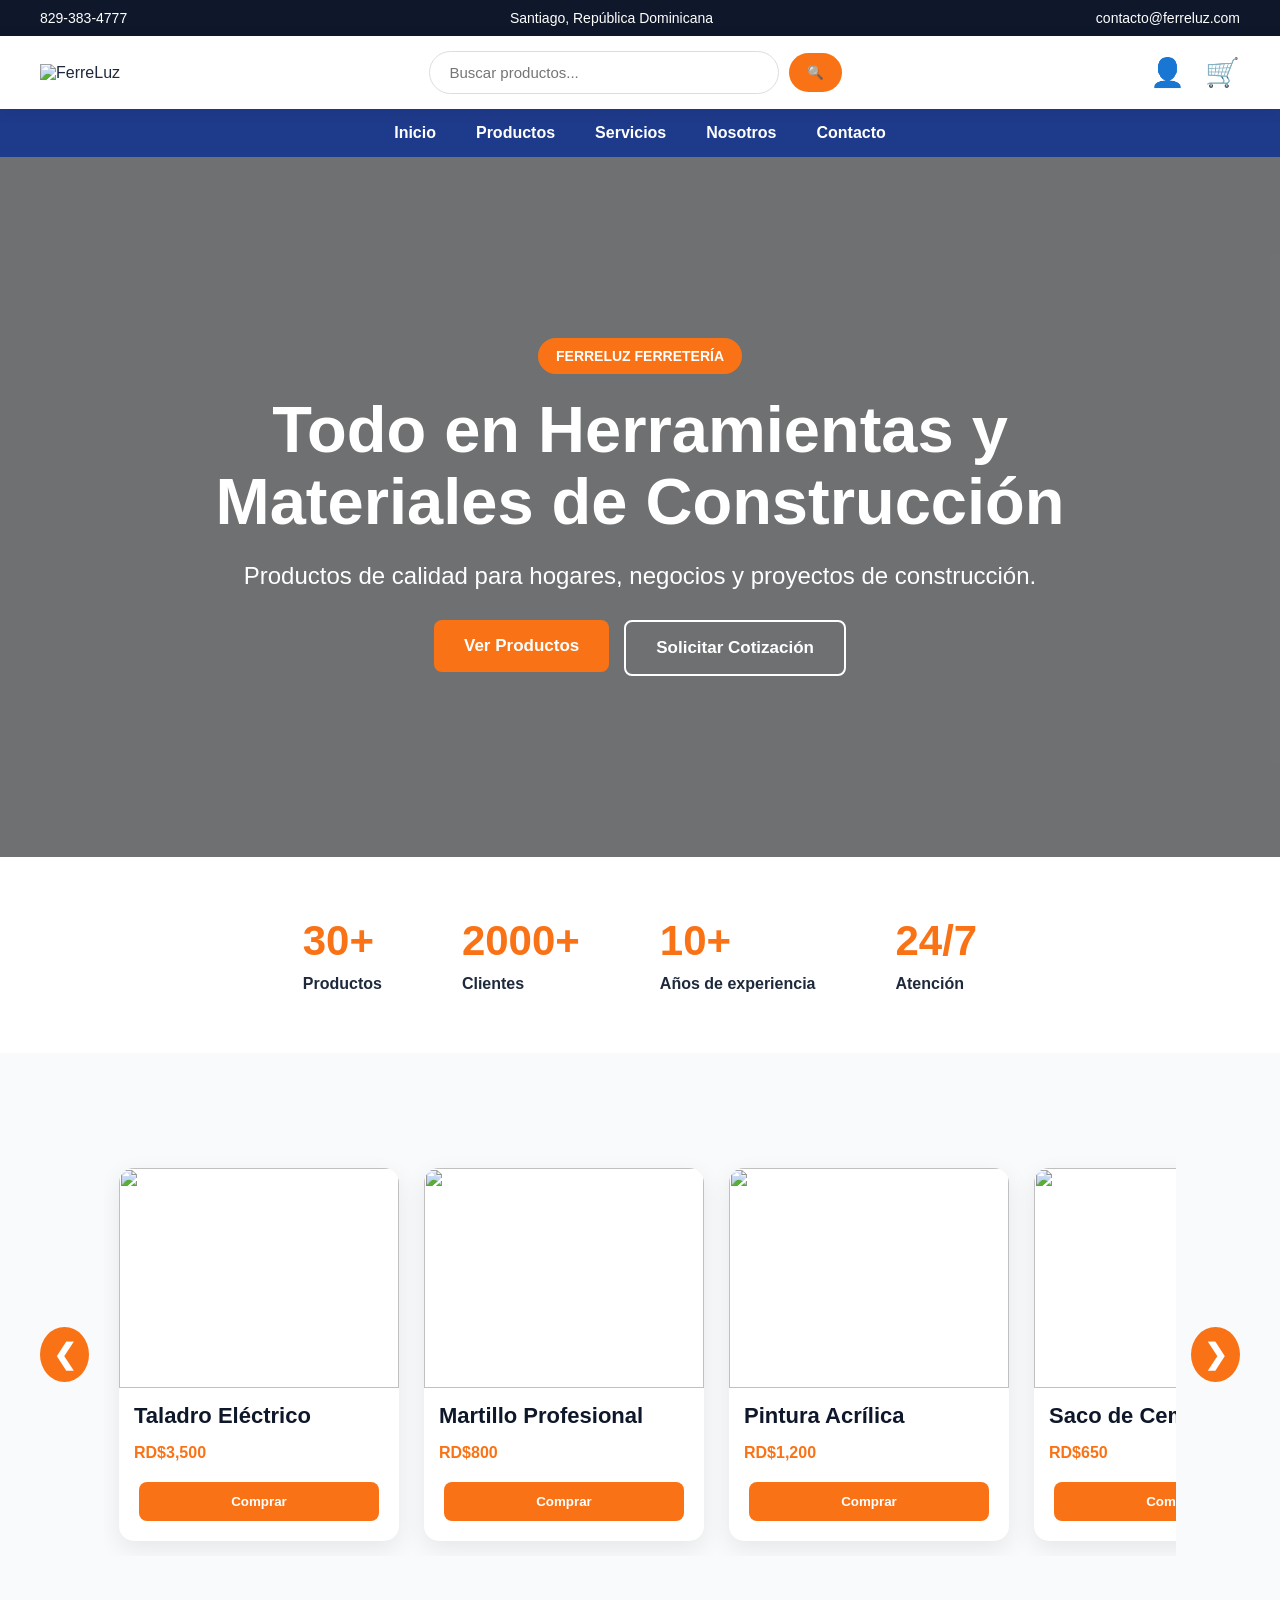
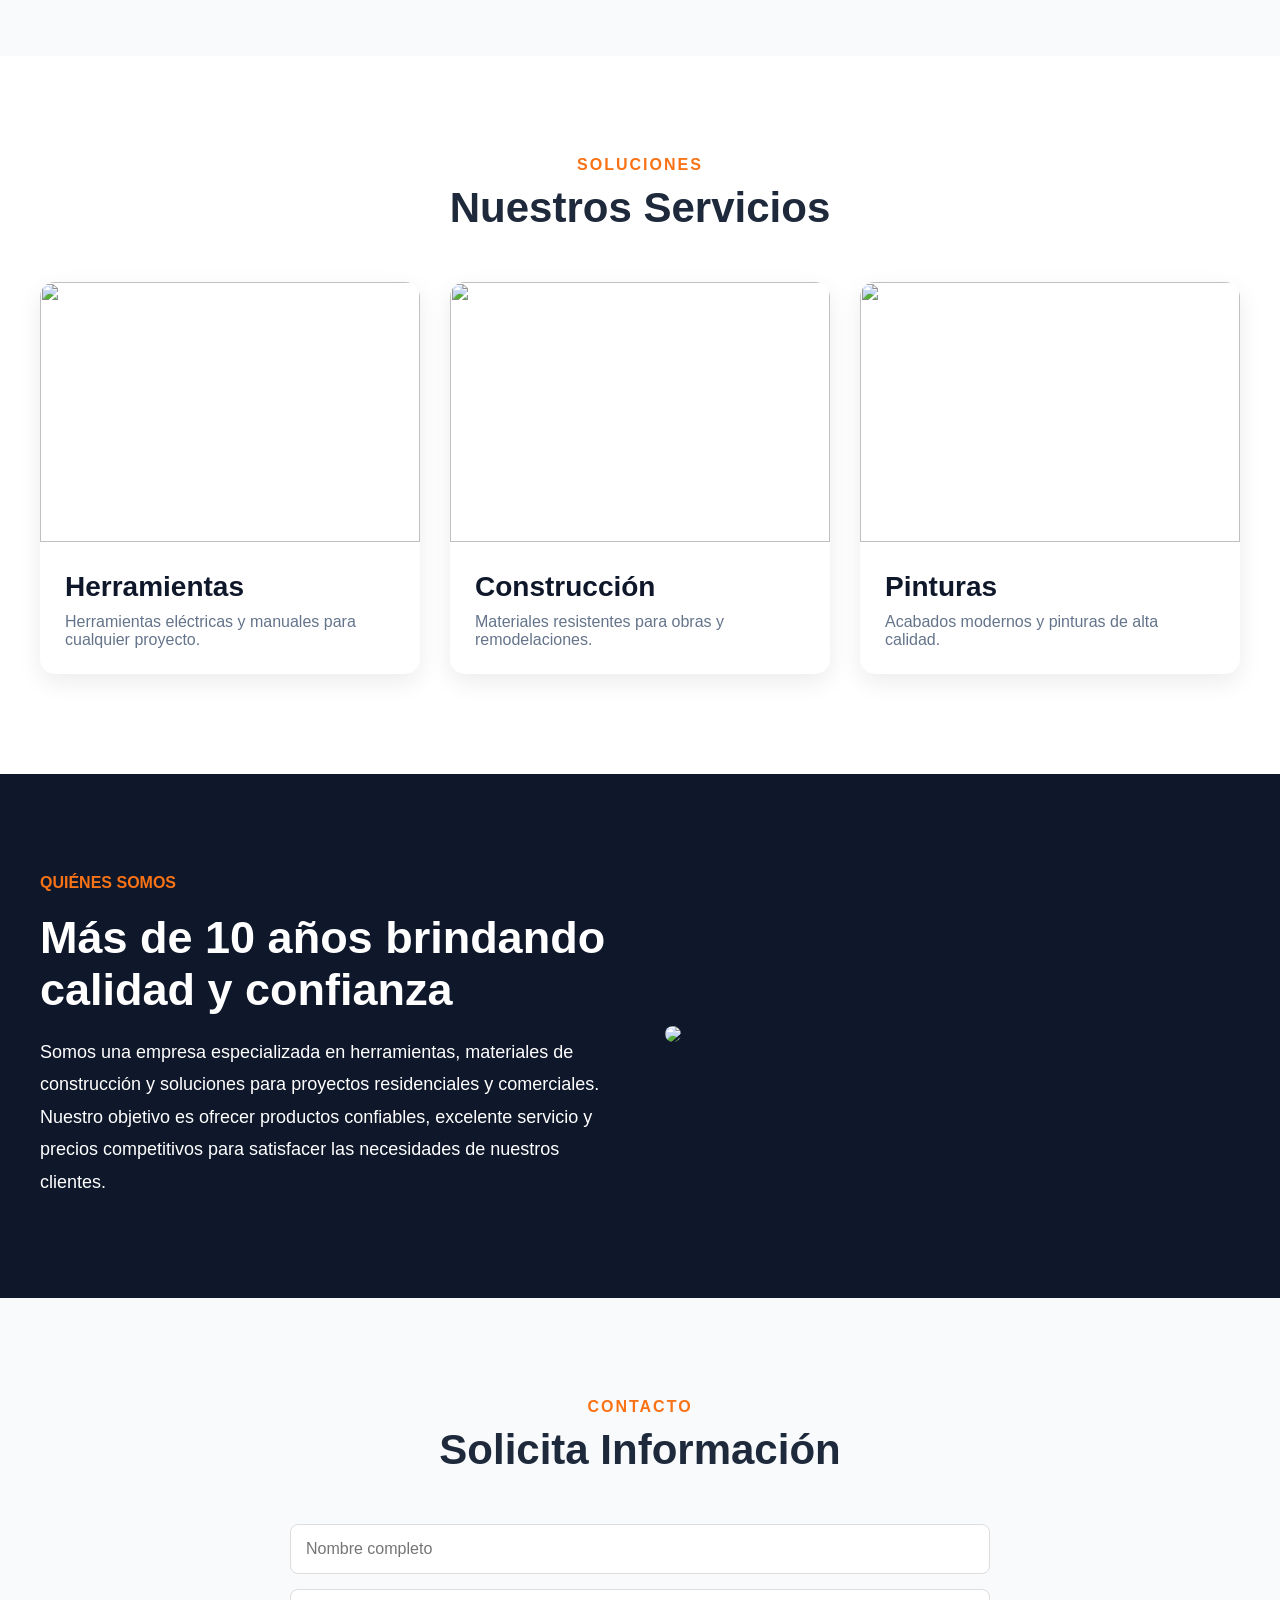
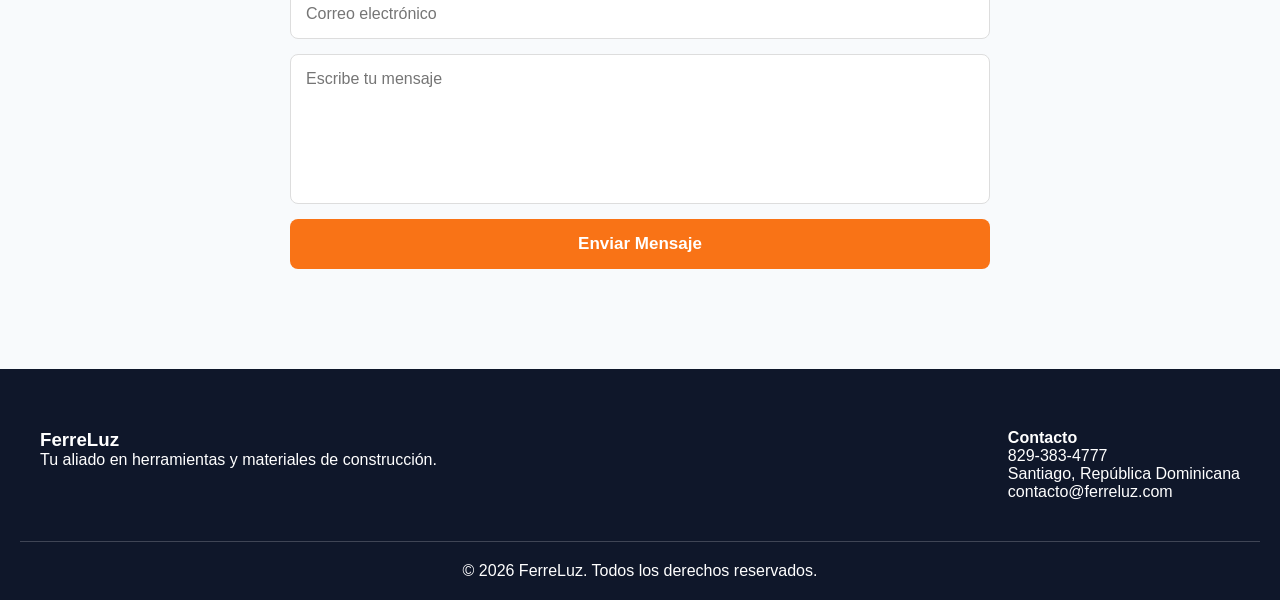
==== index.html @ 65fd2a57 "Add files via upload" ====
<!DOCTYPE html>
<html lang="es">

<head>

<meta charset="UTF-8">
<meta name="viewport" content="width=device-width, initial-scale=1.0">

<title>FerreLuz | Ferretería y Materiales de Construcción</title>

<link rel="stylesheet" href="style.css">

</head>

<script>

const fondos = [
"imagenes/nose.jpg",
"imagenes/carrusel1.jpeg",
"imagenes/carrusel2.jpeg",
];

let fondoActual = 0;

function cambiarFondo(){

fondoActual++;

if(fondoActual >= fondos.length){
fondoActual = 0;
}

document.getElementById("inicio").style.backgroundImage =
`url('${fondos[fondoActual]}')`;

}

setInterval(cambiarFondo, 4000);

</script>

<script>

function moverProductos(direccion){

const slider =
document.getElementById("sliderProductos");

slider.scrollLeft += direccion * 320;

}

</script>



<body>

<!-- TOPBAR -->

<div class="topbar">

<div> 829-383-4777</div>

<div> Santiago, República Dominicana</div>

<div> contacto@ferreluz.com</div>

</div>

<!-- HEADER -->

<header>

<div class="logo-container">

<img src="imagenes/logo.png" alt="FerreLuz" class="logo">

</div>

<div class="buscador">

<input type="text" placeholder="Buscar productos...">

<button>🔍</button>

</div>

<div class="acciones">

<span onclick="abrirCuenta()">👤</span>
<span onclick="abrirCarrito()">🛒</span>

</div>

</header>

<!-- MENU -->

<nav class="menu-principal">

<a href="#inicio">Inicio</a>
<a href="#productos">Productos</a>
<a href="#servicios">Servicios</a>
<a href="#nosotros">Nosotros</a>
<a href="#contacto">Contacto</a>

</nav>

<!-- HERO -->

<section id="inicio">

<div class="overlay"></div>

<div class="contenido-hero">

<span class="etiqueta">
FERRELUZ FERRETERÍA 
</span>

<h1>
Todo en Herramientas y Materiales de Construcción
</h1>

<p>
Productos de calidad para hogares, negocios y proyectos de construcción.
</p>

<div class="hero-botones">

<a href="productos.html">

<button class="btn-principal">
Ver Productos
</button>

</a>

<a href="#contacto">

<button class="btn-secundario">
Solicitar Cotización
</button>

</a>

</div>

</div>

</section>

<!-- ESTADISTICAS -->

<section class="estadisticas">

<div class="dato">

<h3>30+</h3>

<p>Productos</p>

</div>

<div class="dato">

<h3>2000+</h3>

<p>Clientes</p>

</div>

<div class="dato">

<h3>10+</h3>

<p>Años de experiencia</p>

</div>

<div class="dato">

<h3>24/7</h3>

<p>Atención</p>

</div>

</section>

<!-- PRODUCTOS DESTACADOS -->

<section id="productos">

<div class="contenedor-slider-productos">

<button class="flecha-producto izquierda"
onclick="moverProductos(-1)">
❮
</button>

<div class="productos-grid" id="sliderProductos">

<div class="card-producto">

<img src="imagenes/Taladro.jpg">

<h3>Taladro Eléctrico</h3>

<p>RD$3,500</p>

<button onclick="abrirCompra('Taladro Eléctrico')">
Comprar
</button>

</div>

<div class="card-producto">

<img src="imagenes/Martillo.jpg">

<h3>Martillo Profesional</h3>

<p>RD$800</p>

<button onclick="abrirCompra('Martillo Profesional')">
Comprar
</button>

</div>

<div class="card-producto">

<img src="imagenes/Pintura Vinil.jpg">

<h3>Pintura Acrílica</h3>

<p>RD$1,200</p>

<button onclick="abrirCompra('Pintura Acrílica')">
Comprar
</button>

</div>

<div class="card-producto">

<img src="imagenes/cemento.jpg">

<h3>Saco de Cemento</h3>

<p>RD$650</p>

<button onclick="abrirCompra('Saco de Cemento')">
Comprar
</button>

</div>

<div class="card-producto">

<img src="imagenes/Caja.jpg">

<h3>Caja de Herramientas</h3>

<p>RD$2,000</p>

<button onclick="abrirCompra('Caja de Herramientas')">
Comprar
</button>

</div>

<div class="card-producto">

<img src="imagenes/block.jpg">

<h3>Bloques</h3>

<p>RD$75</p>

<button onclick="abrirCompra('Bloques')">
Comprar
</button>

</div>

</div>

<button class="flecha-producto derecha"
onclick="moverProductos(1)">
❯
</button>

</div>

</section>

<!-- SERVICIOS -->

<section id="servicios">

<div class="titulo-seccion">

<span>SOLUCIONES</span>

<h2>Nuestros Servicios</h2>

</div>

<div class="servicios-grid">

<a href="herramientas.html" class="servicio-card">

<img src="imagenes/herramientas.jpg">

<div class="servicio-info">

<h3>Herramientas</h3>

<p>
Herramientas eléctricas y manuales para cualquier proyecto.
</p>

</div>

</a>

<a href="construccion.html" class="servicio-card">

<img src="imagenes/construccion.jpg">

<div class="servicio-info">

<h3>Construcción</h3>

<p>
Materiales resistentes para obras y remodelaciones.
</p>

</div>

</a>

<a href="pinturas.html" class="servicio-card">

<img src="imagenes/pintura.jpg">

<div class="servicio-info">

<h3>Pinturas</h3>

<p>
Acabados modernos y pinturas de alta calidad.
</p>

</div>

</a>

</div>

</section>

<!-- NOSOTROS -->

<section id="nosotros">

<div class="contenedor-nosotros">

<div class="texto-nosotros">

<span>QUIÉNES SOMOS</span>

<h2>
Más de 10 años brindando calidad y confianza
</h2>

<p>

Somos una empresa especializada en herramientas, materiales de construcción y soluciones para proyectos residenciales y comerciales.

Nuestro objetivo es ofrecer productos confiables, excelente servicio y precios competitivos para satisfacer las necesidades de nuestros clientes.

</p>

</div>

<div class="imagen-nosotros">

<img src="imagenes/construccion.jpg">

</div>

</div>

</section>

<!-- CONTACTO -->

<section id="contacto">

<div class="titulo-seccion">

<span>CONTACTO</span>

<h2>Solicita Información</h2>

</div>

<form onsubmit="enviarFormulario(event)">

<input type="text" id="nombre" placeholder="Nombre completo" required>

<input type="email" id="correo" placeholder="Correo electrónico" required>

<textarea id="mensaje" placeholder="Escribe tu mensaje" required></textarea>

<button type="submit">
Enviar Mensaje
</button>

</form>

<p id="respuesta"></p>

</section>

<!-- FOOTER -->

<footer>

<div class="footer-contenido">

<div>

<h3>FerreLuz</h3>

<p>
Tu aliado en herramientas y materiales de construcción.
</p>

</div>

<div>

<h4>Contacto</h4>

<p> 829-383-4777</p>

<p> Santiago, República Dominicana</p>

<p> contacto@ferreluz.com</p>

</div>

</div>

<div class="footer-copy">

© 2026 FerreLuz. Todos los derechos reservados.

</div>

</footer>

<div id="modalCuenta" class="modal">

<div class="modal-contenido">

<span class="cerrar" onclick="cerrarCuenta()">&times;</span>

<div id="crearCuenta">

<h2>Crear Cuenta</h2>

<input type="text" placeholder="Nombre">

<input type="email" placeholder="Correo">

<input type="password" placeholder="Contraseña">

<button
onclick="registrarCuenta()"
style="
width:100%;
padding:12px;
background:#f97316;
color:white;
border:none;
border-radius:8px;
font-size:16px;
font-weight:bold;
cursor:pointer;
">
Crear Cuenta
</button>

<p>
¿Ya tienes cuenta?
<a href="#" onclick="mostrarLogin()">
Iniciar sesión
</a>
</p>

</div>

<div id="iniciarSesion" style="display:none;">

<h2>Iniciar Sesión</h2>

<input type="email" placeholder="Correo">

<input type="password" placeholder="Contraseña">

<button
style="
width:100%;
padding:15px;
background:#f97316;
color:white;
border:none;
border-radius:8px;
font-size:17px;
font-weight:bold;
cursor:pointer;
margin-top:10px;
">
Entrar
</button>

<p>
¿No tienes cuenta?
<a href="#" onclick="mostrarRegistro()">
Crear Cuenta
</a>
</p>

</div>

</div>

</div>

<div id="modalCarrito" class="modal">

<div class="modal-contenido">

<span class="cerrar" onclick="cerrarCarrito()">
&times;
</span>

<h2>Carrito</h2>

<ul id="listaCarrito"></ul>

</div>

</div>

<!-- MODAL COMPRA -->

<div id="modalCompra" class="modal">

<div class="modal-contenido">

<span class="cerrar" onclick="cerrarCompra()">
&times;
</span>

<h2>Formulario de Compra</h2>

<p id="productoSeleccionado"></p>

<input type="text" placeholder="Nombre completo">

<input type="email" placeholder="Correo electrónico">

<input type="text" placeholder="Número de tarjeta">

<input type="text" placeholder="Fecha de vencimiento">

<input type="text" placeholder="CVV">

<button
onclick="finalizarCompra()"
style="
width:100%;
padding:15px;
background:#f97316;
color:white;
border:none;
border-radius:8px;
font-size:17px;
font-weight:bold;
cursor:pointer;
">
PAGAR
</button>

</div>

</div>

<script>

function abrirCompra(producto){

document.getElementById("modalCompra").style.display="flex";

document.getElementById("productoSeleccionado").innerHTML=
"Producto seleccionado: " + producto;

}

function cerrarCompra(){

document.getElementById("modalCompra").style.display="none";

}

let productoActual = "";

function abrirCompra(producto){

productoActual = producto;

document.getElementById("modalCompra").style.display="flex";

document.getElementById("productoSeleccionado").innerHTML =
"Producto seleccionado: " + producto;

}

function finalizarCompra(){

let carrito =
JSON.parse(localStorage.getItem("carrito")) || [];

carrito.push(productoActual);

localStorage.setItem(
"carrito",
JSON.stringify(carrito)
);

alert("Compra realizada correctamente");

cerrarCompra();

}

async function enviarFormulario(event){

event.preventDefault();

let nombre =
document.getElementById("nombre").value;

document.getElementById("respuesta").innerHTML =
"✅ Gracias por contactarnos, " + nombre;

}

function abrirCuenta(){
document.getElementById("modalCuenta").style.display="flex";
}

function cerrarCuenta(){
document.getElementById("modalCuenta").style.display="none";
}

function mostrarLogin(){

document.getElementById("crearCuenta").style.display="none";

document.getElementById("iniciarSesion").style.display="block";

}

function mostrarRegistro(){

document.getElementById("crearCuenta").style.display="block";

document.getElementById("iniciarSesion").style.display="none";

}

function registrarCuenta(){

alert("Cuenta creada correctamente");

cerrarCuenta();

}

function abrirCarrito(){

let carrito =
JSON.parse(localStorage.getItem("carrito")) || [];

let lista =
document.getElementById("listaCarrito");

lista.innerHTML = "";

carrito.forEach(function(producto){

lista.innerHTML += "<li>" + producto + "</li>";

});

document.getElementById("modalCarrito").style.display="flex";

}

function cerrarCarrito(){

document.getElementById("modalCarrito").style.display="none";

}

</script>

</body>

</html>
---- style.css ----
/* ===================================
   FERRELUZ - ESTILO PROFESIONAL
=================================== */

*{
margin:0;
padding:0;
box-sizing:border-box;
font-family:Arial, sans-serif;
}

body{
background:#f8fafc;
color:#1e293b;
overflow-x:hidden;
}

/* TOPBAR */

.topbar{
background:#0f172a;
color:white;
padding:10px 40px;
display:flex;
justify-content:space-between;
flex-wrap:wrap;
font-size:14px;
}

/* HEADER */

header{
background:white;
padding:15px 40px;
display:flex;
align-items:center;
justify-content:space-between;
box-shadow:0 2px 15px rgba(0,0,0,.08);
position:sticky;
top:0;
z-index:1000;
}

.logo{
height:70px;
}

.buscador{
display:flex;
align-items:center;
gap:10px;
}

.buscador input{
width:350px;
padding:12px 20px;
border:1px solid #ddd;
border-radius:30px;
font-size:15px;
outline:none;
}

.buscador button{
background:#f97316;
color:white;
border:none;
padding:12px 18px;
border-radius:30px;
cursor:pointer;
}

.acciones{
display:flex;
gap:20px;
font-size:28px;
cursor:pointer;
}

/* MENU */

.menu-principal{
background:#1e3a8a;
display:flex;
justify-content:center;
padding:15px;
gap:40px;
}

.menu-principal a{
color:white;
text-decoration:none;
font-weight:bold;
transition:.3s;
}

.menu-principal a:hover{
color:#f97316;
}

/* HERO */

#inicio{
height:700px;
background:url("imagenes/nose.jpg");
background-size:cover;
background-position:center;
position:relative;
display:flex;
align-items:center;
justify-content:center;
text-align:center;
}

.overlay{
position:absolute;
width:100%;
height:100%;
background:rgba(0,0,0,.55);
}

.contenido-hero{
position:relative;
z-index:2;
max-width:1000px;
padding:20px;
}

.etiqueta{
background:#f97316;
color:white;
padding:10px 18px;
border-radius:30px;
font-size:14px;
font-weight:bold;
display:inline-block;
margin-bottom:20px;
}

.contenido-hero h1{
font-size:65px;
color:white;
line-height:1.1;
margin-bottom:25px;
}

.contenido-hero p{
font-size:24px;
color:white;
margin-bottom:30px;
}

.hero-botones{
display:flex;
justify-content:center;
gap:15px;
flex-wrap:wrap;
}

.btn-principal{
background:#f97316;
color:white;
padding:16px 30px;
border:none;
border-radius:8px;
font-size:17px;
font-weight:bold;
cursor:pointer;
transition:.3s;
}

.btn-principal:hover{
transform:translateY(-4px);
}

.btn-secundario{
background:transparent;
color:white;
padding:16px 30px;
border:2px solid white;
border-radius:8px;
font-size:17px;
font-weight:bold;
cursor:pointer;
transition:.3s;
}

.btn-secundario:hover{
background:white;
color:black;
}

/* ESTADISTICAS */

.estadisticas{
display:flex;
justify-content:center;
gap:80px;
padding:60px 20px;
background:white;
flex-wrap:wrap;
}

.dato h3{
font-size:42px;
color:#f97316;
}

.dato p{
font-weight:bold;
margin-top:10px;
}

/* TITULOS */

.titulo-seccion{
text-align:center;
margin-bottom:50px;
}

.titulo-seccion span{
color:#f97316;
font-weight:bold;
letter-spacing:2px;
}

.titulo-seccion h2{
font-size:42px;
margin-top:10px;
}

/* PRODUCTOS */

#productos{
padding:100px 40px;
background:#f8fafc;
}

.productos-grid{
display:grid;
grid-template-columns:repeat(auto-fit,minmax(260px,1fr));
gap:30px;
max-width:1300px;
margin:auto;
}

.card-producto{
background:white;
border-radius:15px;
overflow:hidden;
box-shadow:0 8px 25px rgba(0,0,0,.08);
transition:.3s;
}

.card-producto:hover{
transform:translateY(-10px);
}

.card-producto img{
width:100%;
height:250px;
object-fit:cover;
}

.card-producto h3{
padding:15px;
font-size:22px;
}

.card-producto p{
padding:0 15px;
font-weight:bold;
color:#f97316;
}

.card-producto button{
margin:20px;
width:calc(100% - 40px);
padding:12px;
border:none;
background:#f97316;
color:white;
font-weight:bold;
border-radius:8px;
cursor:pointer;
}

.ver-mas{
text-align:center;
margin-top:40px;
}

.ver-mas button{
padding:15px 30px;
background:#1e3a8a;
color:white;
border:none;
border-radius:8px;
cursor:pointer;
}

/* SERVICIOS */

#servicios{
padding:100px 40px;
background:white;
}

.servicios-grid{
display:grid;
grid-template-columns:repeat(auto-fit,minmax(320px,1fr));
gap:30px;
max-width:1300px;
margin:auto;
}

.servicio-card{
text-decoration:none;
background:white;
border-radius:15px;
overflow:hidden;
box-shadow:0 8px 25px rgba(0,0,0,.08);
transition:.3s;
}

.servicio-card:hover{
transform:translateY(-10px);
}

.servicio-card img{
width:100%;
height:260px;
object-fit:cover;
}

.servicio-info{
padding:25px;
}

.servicio-info h3{
font-size:28px;
color:#0f172a;
margin-bottom:10px;
}

.servicio-info p{
color:#64748b;
}

/* NOSOTROS */

#nosotros{
padding:100px 40px;
background:#0f172a;
color:white;
}

.contenedor-nosotros{
display:grid;
grid-template-columns:1fr 1fr;
gap:50px;
max-width:1300px;
margin:auto;
align-items:center;
}

.texto-nosotros span{
color:#f97316;
font-weight:bold;
}

.texto-nosotros h2{
font-size:45px;
margin:20px 0;
}

.texto-nosotros p{
font-size:18px;
line-height:1.8;
}

.imagen-nosotros img{
width:100%;
border-radius:15px;
}

/* CONTACTO */

#contacto{
padding:100px 20px;
background:#f8fafc;
text-align:center;
}

form{
max-width:700px;
margin:auto;
display:flex;
flex-direction:column;
gap:15px;
}

form input,
form textarea{
padding:15px;
border:1px solid #ddd;
border-radius:8px;
font-size:16px;
}

form textarea{
height:150px;
resize:none;
}

form button{
background:#f97316;
color:white;
border:none;
padding:15px;
border-radius:8px;
font-size:17px;
font-weight:bold;
cursor:pointer;
}

/* MODAL */

.modal{
display:none;
position:fixed;
top:0;
left:0;
width:100%;
height:100%;
background:rgba(0,0,0,.7);
justify-content:center;
align-items:center;
z-index:9999;
}

.modal-contenido{
background:white;
padding:30px;
width:90%;
max-width:450px;
border-radius:15px;
position:relative;
}

.modal-contenido input{
width:100%;
margin-bottom:10px;
padding:12px;
}

.cerrar{
position:absolute;
top:10px;
right:20px;
font-size:30px;
cursor:pointer;
}

/* FOOTER */

footer{
background:#0f172a;
color:white;
padding:60px 20px 20px;
}

.footer-contenido{
display:flex;
justify-content:space-between;
max-width:1200px;
margin:auto;
flex-wrap:wrap;
gap:30px;
}

.footer-copy{
text-align:center;
margin-top:40px;
padding-top:20px;
border-top:1px solid rgba(255,255,255,.2);
}

/* RESPONSIVE */

@media(max-width:768px){

.topbar{
justify-content:center;
gap:10px;
text-align:center;
}

header{
flex-direction:column;
gap:15px;
}

.buscador input{
width:250px;
}

.menu-principal{
flex-wrap:wrap;
gap:15px;
}

.contenido-hero h1{
font-size:38px;
}

.contenido-hero p{
font-size:18px;
}

.contenedor-nosotros{
grid-template-columns:1fr;
}

.estadisticas{
gap:30px;
}

}

/* ===== PAGINAS DE PRODUCTOS ===== */

.productos{
display:grid;
grid-template-columns:repeat(auto-fill,minmax(220px,1fr));
gap:25px;
max-width:1200px;
margin:auto;
padding:40px 20px;
}

.productos .card{
background:white;
border-radius:15px;
overflow:hidden;
box-shadow:0 5px 15px rgba(0,0,0,.1);
padding:15px;
text-align:center;
transition:.3s;
}

.productos .card:hover{
transform:translateY(-8px);
box-shadow:0 10px 25px rgba(0,0,0,.15);
}

.productos .card img{
width:100%;
height:180px;
object-fit:cover;
border-radius:10px;
}

.productos .card h3{
font-size:18px;
margin:15px 0 10px;
color:#0f172a;
}

.productos .card p{
font-size:18px;
font-weight:bold;
color:#f97316;
margin-bottom:15px;
}

.productos .card button{
width:100%;
padding:12px;
border:none;
background:#f97316;
color:white;
font-weight:bold;
border-radius:8px;
cursor:pointer;
transition:.3s;
display:block;
}

.productos .card button:hover{
background:#ea580c;
transform:translateY(-2px);
}

/* ===================================
   SLIDER PRODUCTOS DESTACADOS
=================================== */

.contenedor-slider-productos{
display:flex;
align-items:center;
justify-content:center;
gap:15px;
max-width:1400px;
margin:auto;
}

.productos-grid{
display:flex;
overflow-x:auto;
scroll-behavior:smooth;
gap:25px;
padding:15px;
width:100%;
max-width:1200px;
scrollbar-width:none;
}

.productos-grid::-webkit-scrollbar{
display:none;
}

.card-producto{
min-width:280px;
max-width:280px;
flex-shrink:0;
background:white;
border-radius:15px;
overflow:hidden;
box-shadow:0 8px 25px rgba(0,0,0,.08);
transition:.3s;
}

.card-producto:hover{
transform:translateY(-10px);
}

.card-producto img{
width:100%;
height:220px;
object-fit:cover;
display:block;
}

.card-producto h3{
padding:15px;
font-size:22px;
color:#0f172a;
}

.card-producto p{
padding:0 15px;
font-weight:bold;
color:#f97316;
}

.card-producto button{
margin:20px;
width:calc(100% - 40px);
padding:12px;
border:none;
background:#f97316;
color:white;
font-weight:bold;
border-radius:8px;
cursor:pointer;
transition:.3s;
}

.card-producto button:hover{
background:#ea580c;
}

/* FLECHAS */

.flecha-producto{
width:55px;
height:55px;
border:none;
border-radius:50%;
background:#f97316;
color:white;
font-size:28px;
font-weight:bold;
cursor:pointer;
transition:.3

/* ===================================
   RESPONSIVE PRODUCTOS DESTACADOS
=================================== */

/* TABLET */
@media screen and (max-width:1024px){

.card-producto{
min-width:250px;
max-width:250px;
}

.card-producto img{
height:200px;
}

}

/* CELULARES */
@media screen and (max-width:768px){

.contenedor-slider-productos{
width:100%;
overflow:hidden;
padding:0 10px;
}

.flecha-producto{
display:none;
}

.productos-grid{
display:flex;
overflow-x:auto;
gap:15px;
padding:15px 5px;
width:100%;
scroll-behavior:smooth;
-webkit-overflow-scrolling:touch;
scrollbar-width:none;
}

.productos-grid::-webkit-scrollbar{
display:none;
}

.card-producto{
min-width:230px;
max-width:230px;
flex-shrink:0;
}

.card-producto img{
width:100%;
height:180px;
object-fit:cover;
}

.card-producto h3{
font-size:18px;
}

.card-producto p{
font-size:16px;
}

.card-producto button{
width:calc(100% - 30px);
margin:15px;
}

}

/* iPHONE PEQUEÑO / SAMSUNG PEQUEÑO */
@media screen and (max-width:480px){

.productos-grid{
gap:12px;
padding:10px;
}

.card-producto{
min-width:200px;
max-width:200px;
}

.card-producto img{
height:150px;
}

.card-producto h3{
font-size:16px;
padding:10px;
}

.card-producto p{
font-size:15px;
}

.card-producto button{
font-size:14px;
padding:10px;
}

}

/* MUY PEQUEÑOS */
@media screen and (max-width:360px){

.card-producto{
min-width:180px;
max-width:180px;
}

.card-producto img{
height:140px;
}

}
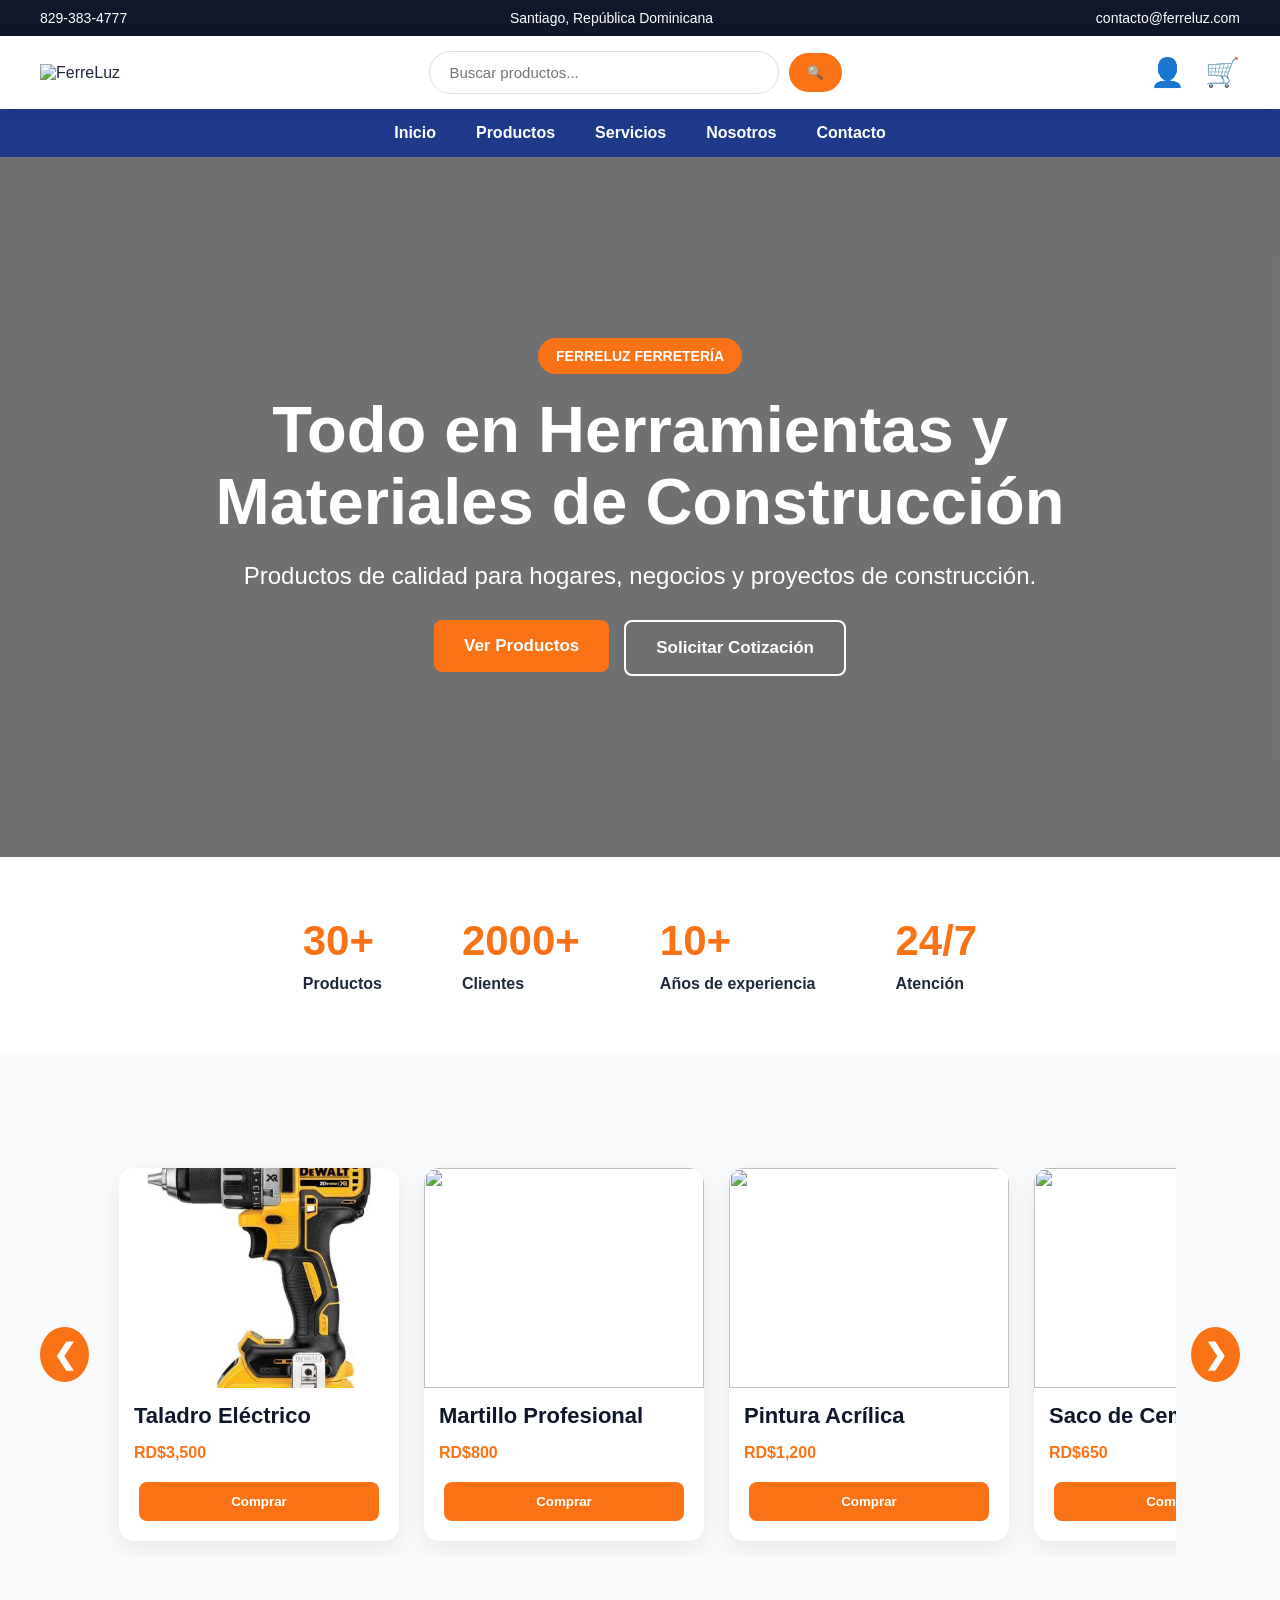
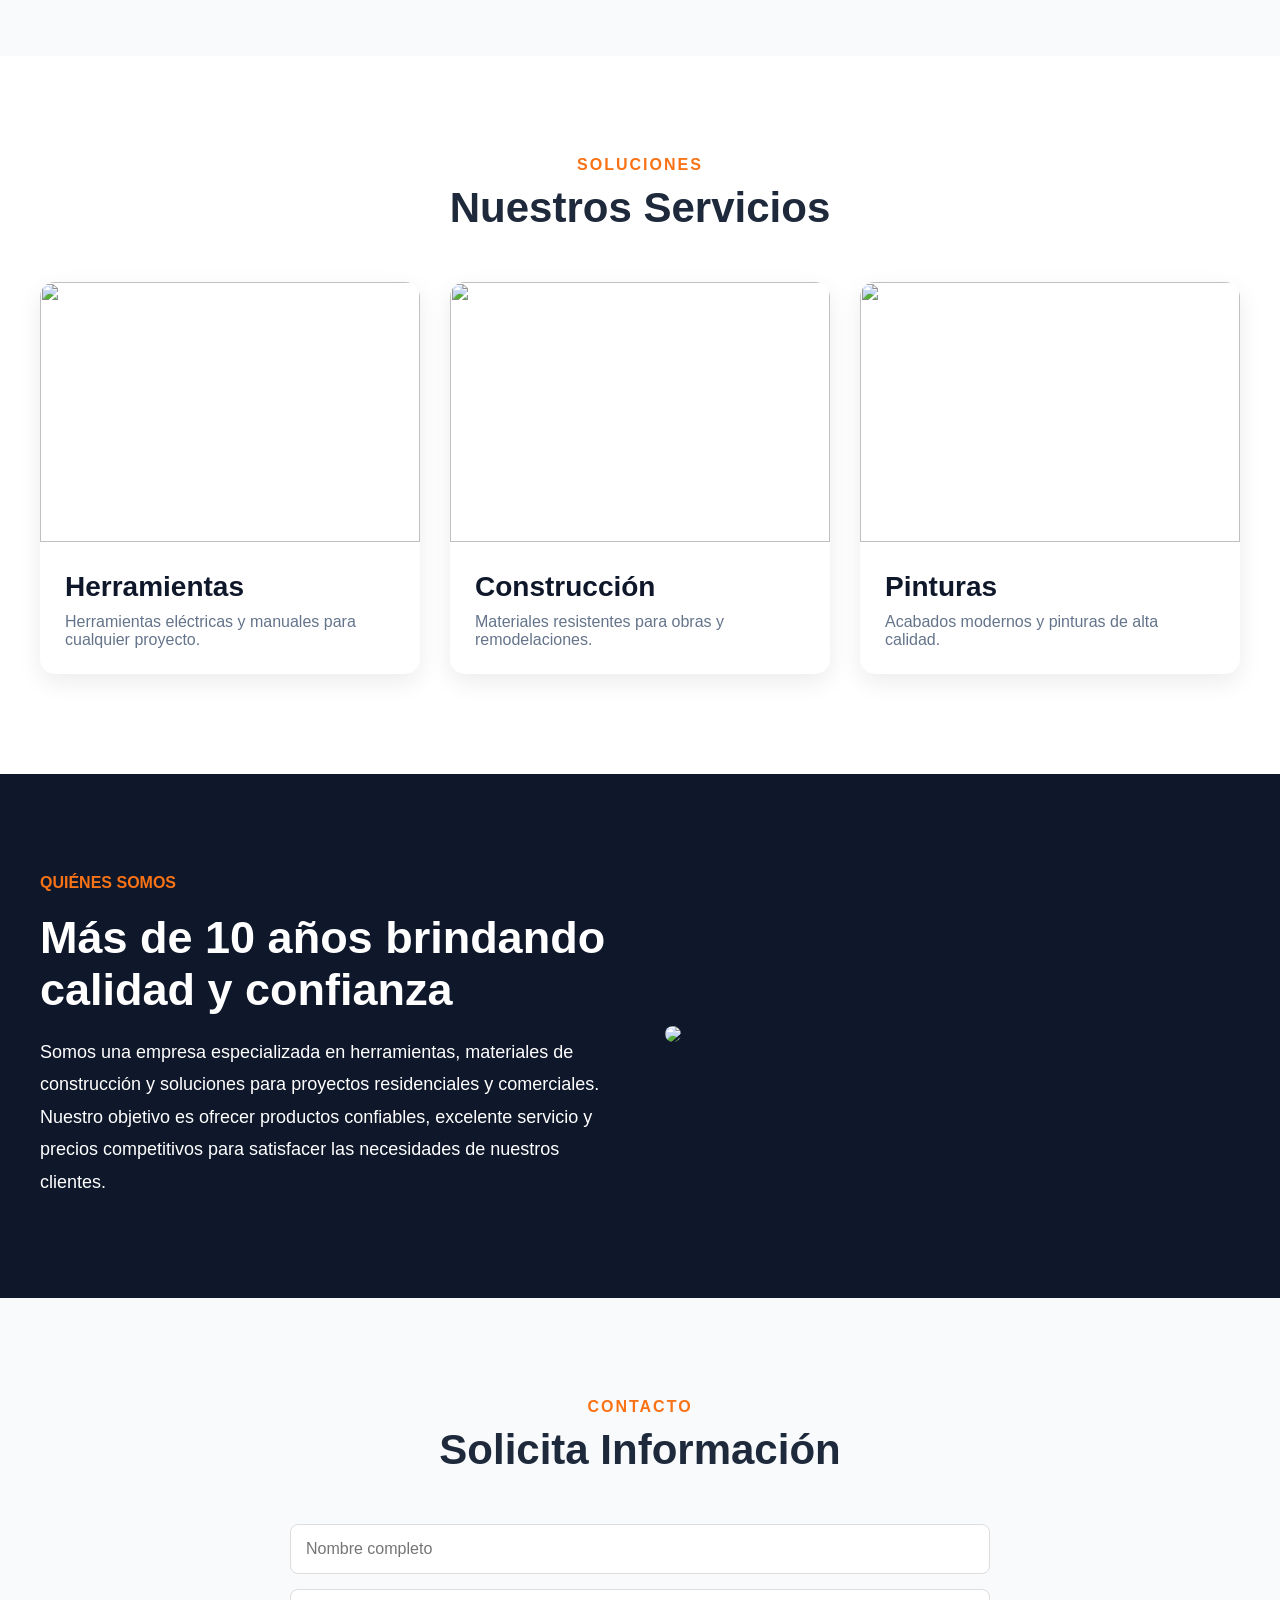
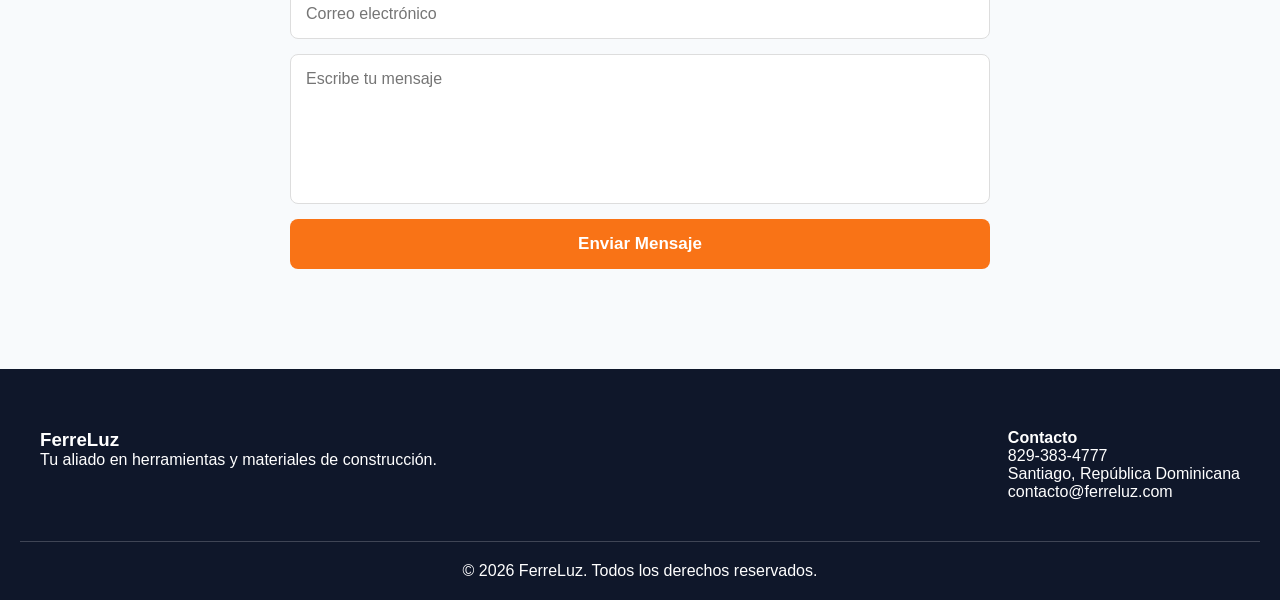
==== commit 87139103: "Add files via upload" ====
--- a/index.html
+++ b/index.html
@@ -15,9 +15,9 @@
 <script>
 
 const fondos = [
-"imagenes/nose.jpg",
-"imagenes/carrusel1.jpeg",
-"imagenes/carrusel2.jpeg",
+"Imagenes/nose.jpg",
+"Imagenes/carrusel1.jpeg",
+"Imagenes/carrusel2.jpeg",
 ];
 
 let fondoActual = 0;
@@ -204,7 +204,7 @@
 
 <div class="card-producto">
 
-<img src="imagenes/Taladro.jpg">
+<img src="Imagenes/Taladro.jpg">
 
 <h3>Taladro Eléctrico</h3>
 
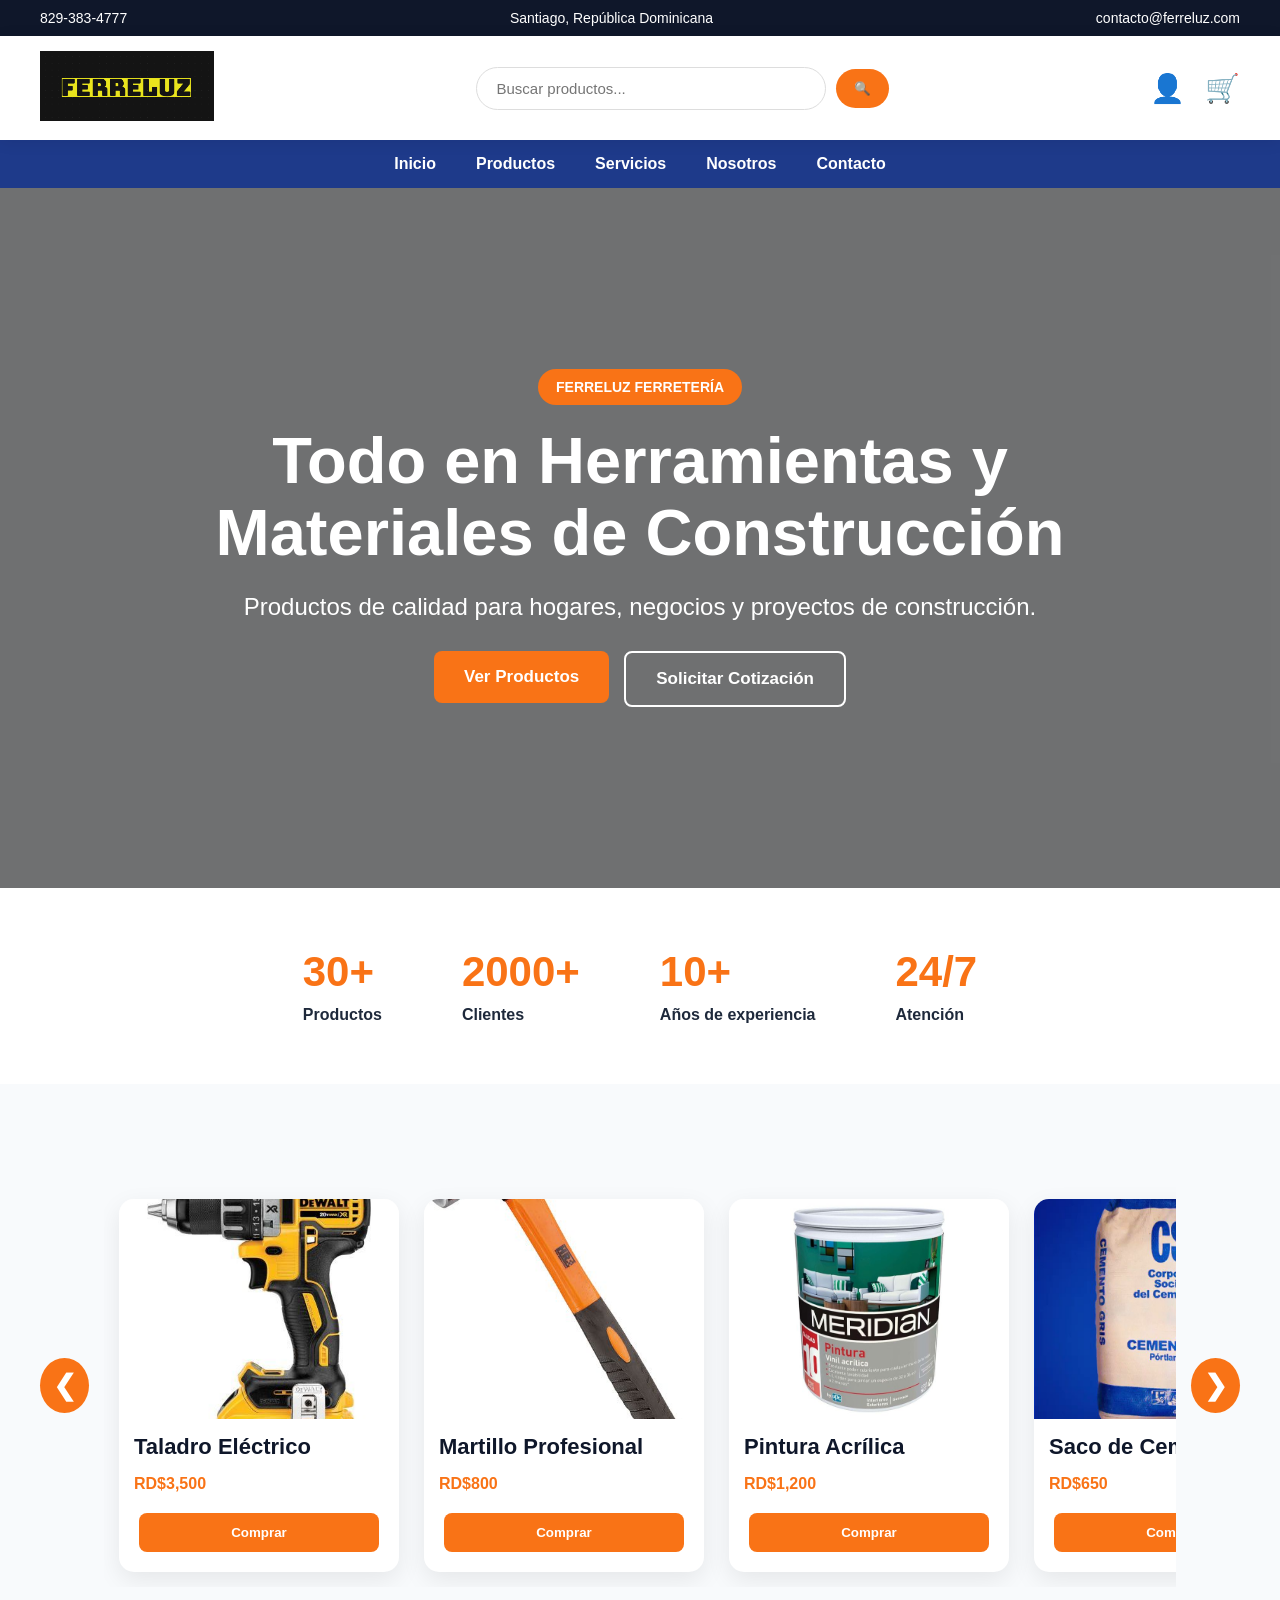
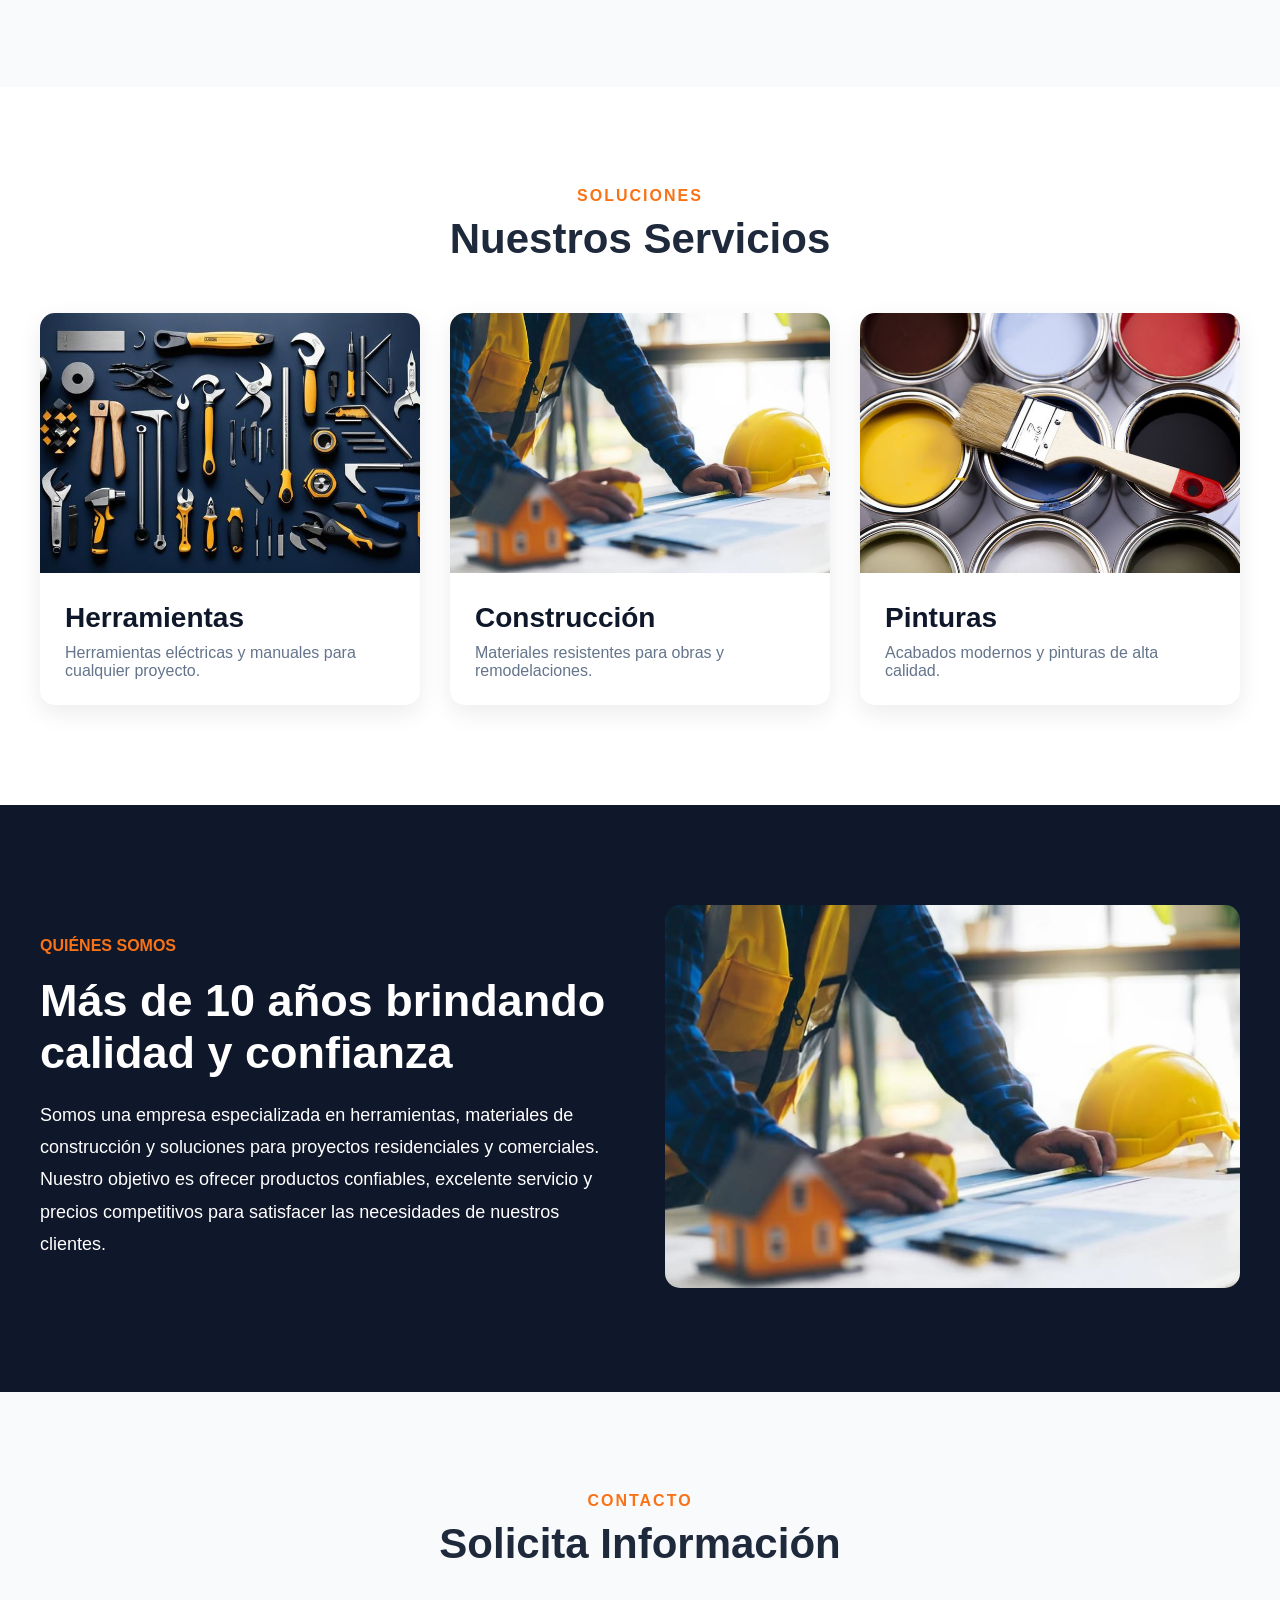
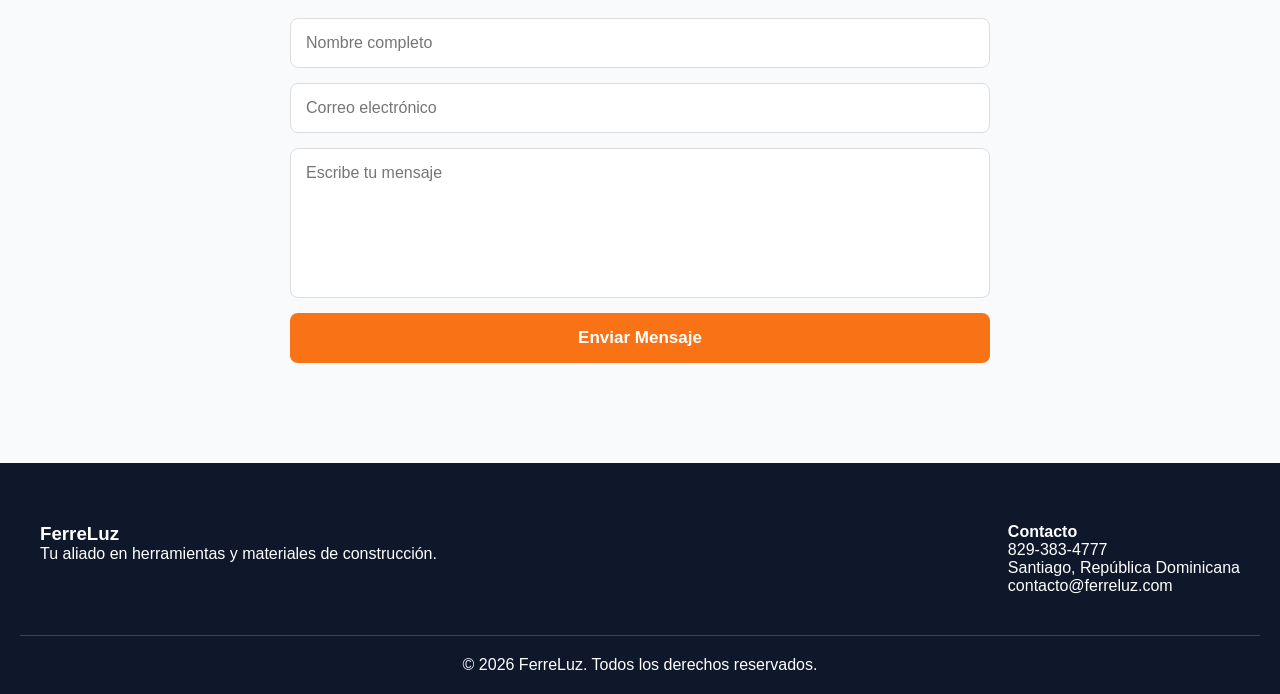
==== commit b2e985bc: "Add files via upload" ====
--- a/index.html
+++ b/index.html
@@ -74,7 +74,7 @@
 
 <div class="logo-container">
 
-<img src="imagenes/logo.png" alt="FerreLuz" class="logo">
+<img src="Imagenes/logo.png" alt="FerreLuz" class="logo">
 
 </div>
 
@@ -218,7 +218,7 @@
 
 <div class="card-producto">
 
-<img src="imagenes/Martillo.jpg">
+<img src="Imagenes/Martillo.jpg">
 
 <h3>Martillo Profesional</h3>
 
@@ -232,7 +232,7 @@
 
 <div class="card-producto">
 
-<img src="imagenes/Pintura Vinil.jpg">
+<img src="Imagenes/Pintura Vinil.jpg">
 
 <h3>Pintura Acrílica</h3>
 
@@ -246,7 +246,7 @@
 
 <div class="card-producto">
 
-<img src="imagenes/cemento.jpg">
+<img src="Imagenes/cemento.jpg">
 
 <h3>Saco de Cemento</h3>
 
@@ -260,7 +260,7 @@
 
 <div class="card-producto">
 
-<img src="imagenes/Caja.jpg">
+<img src="Imagenes/Caja.jpg">
 
 <h3>Caja de Herramientas</h3>
 
@@ -274,7 +274,7 @@
 
 <div class="card-producto">
 
-<img src="imagenes/block.jpg">
+<img src="Imagenes/block.jpg">
 
 <h3>Bloques</h3>
 
@@ -313,7 +313,7 @@
 
 <a href="herramientas.html" class="servicio-card">
 
-<img src="imagenes/herramientas.jpg">
+<img src="Imagenes/herramientas.jpg">
 
 <div class="servicio-info">
 
@@ -329,7 +329,7 @@
 
 <a href="construccion.html" class="servicio-card">
 
-<img src="imagenes/construccion.jpg">
+<img src="Imagenes/construccion.jpg">
 
 <div class="servicio-info">
 
@@ -345,7 +345,7 @@
 
 <a href="pinturas.html" class="servicio-card">
 
-<img src="imagenes/pintura.jpg">
+<img src="Imagenes/pintura.jpg">
 
 <div class="servicio-info">
 
@@ -389,7 +389,7 @@
 
 <div class="imagen-nosotros">
 
-<img src="imagenes/construccion.jpg">
+<img src="Imagenes/construccion.jpg">
 
 </div>
 
